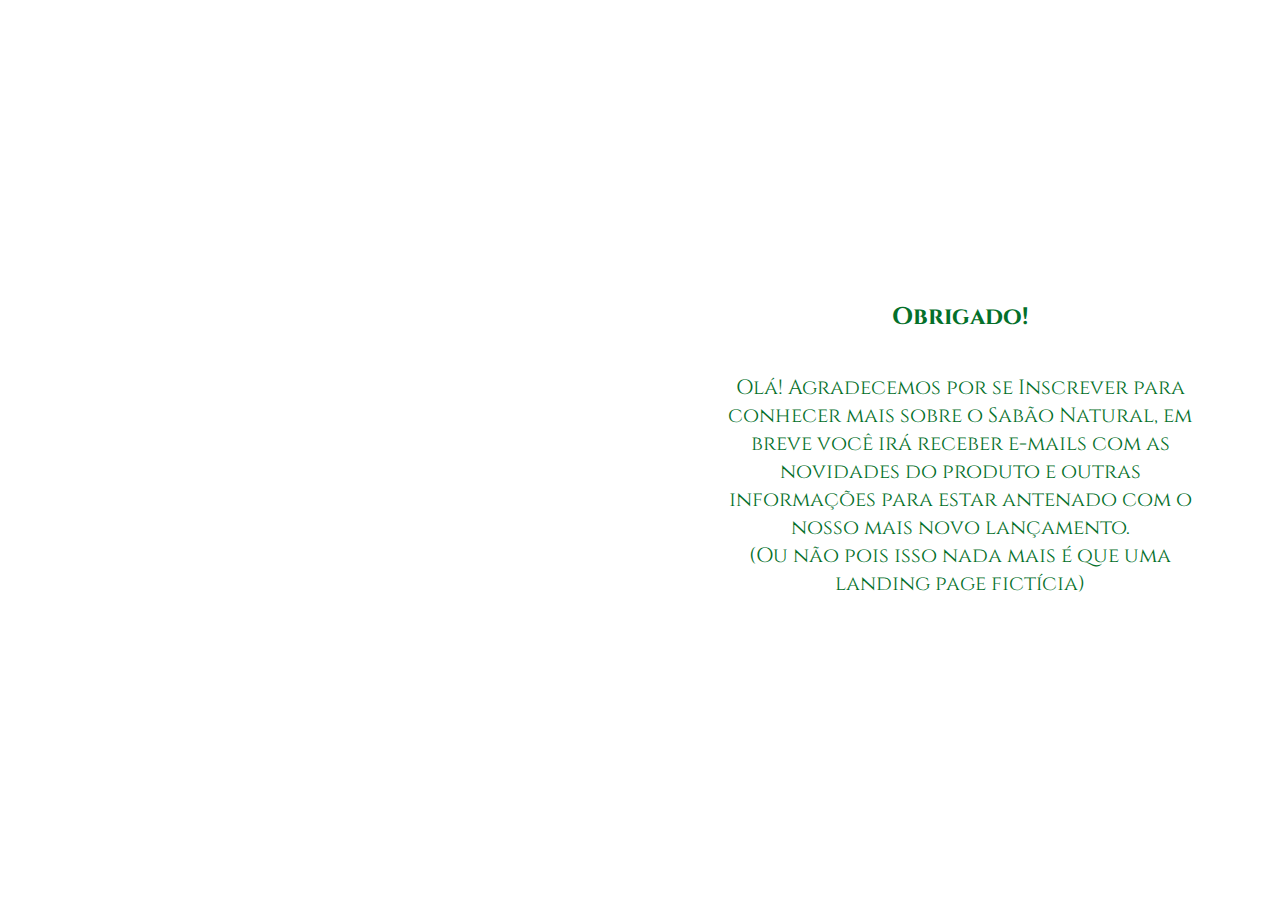
==== agradecimento.html @ 3a46c49c "Adicionado arquivo agradecimento.html" ====
<!DOCTYPE html>
<html lang="en">
<head>
    <meta charset="UTF-8">
    <meta http-equiv="X-UA-Compatible" content="IE=edge">
    <meta name="viewport" content="width=device-width, initial-scale=1.0">
    <link rel="stylesheet" href="style/style.css">
    <link rel="stylesheet" href="font-awesome/css/all.css">
    <link rel="preconnect" href="https://fonts.googleapis.com">
    <link rel="preconnect" href="https://fonts.gstatic.com" crossorigin>
    <link href="https://fonts.googleapis.com/css2?family=Cinzel:wght@500&display=swap" rel="stylesheet">
    <link rel="apple-touch-icon" sizes="180x180" href="favicon/apple-touch-icon.png">
    <link rel="icon" type="image/png" sizes="32x32" href="favicon/favicon-32x32.png">
    <link rel="icon" type="image/png" sizes="16x16" href="favicon/favicon-16x16.png">
    <link rel="manifest" href="favicon/site.webmanifest">
    <link rel="mask-icon" href="favicon/safari-pinned-tab.svg" color="#5bbad5">
    <meta name="msapplication-TileColor" content="#da532c">
    <meta name="theme-color" content="#ffffff">
    <title>Sabão Natural agradece!</title>
</head>
<body>
    <header class="split institucionalpage" id="middlepage">
        <div class="infostext">
            <h2 class="infostitulo">Obrigado!</h2>
            <p class="infosp">Olá! Agradecemos por se Inscrever para conhecer mais sobre o Sabão Natural, em breve você irá receber e-mails com as novidades do produto e outras informações para estar antenado com o nosso mais novo lançamento.
                <br>(Ou não pois isso nada mais é que uma landing page fictícia)
            </p>
        </div>
    </header>
</body>
</html>
---- style/style.css ----
html {
    font-family: 'Cinzel', serif;
    scroll-behavior: smooth;
}
.tituloimg{
    position: absolute;
    height: 50vh;
    top: 0;
    left: 0;
    right: 0;
    bottom: 0;
}
.labnome{
    padding-right: 135px;
}
.split {
    display: flex;
    flex-direction: column;
    justify-content: center;
    align-items: center;
    position: absolute;
}
section.split.titulopage{
    background-image: url('../img/soap1.jpg');
    background-position: center center;
    background-size: cover;
    background-repeat: no-repeat;
    
    top: 0;
    left: 0;
    right: 0;
    bottom: 0;
}
section.split.institucionalpage{
    background-image: url('../img/consumer1.jpg');
    background-position: center center;
    background-size: cover;
    background-repeat: no-repeat;
    
}
section.split.infospage {
    background-image: url('../img/consumer2.jpg');
    background-position: center center;
    background-size: cover;
    background-repeat: no-repeat;
    
}
.infostext {
    display: flex;
    flex-direction: column;
    align-content: space-around;
    color: #04702a;
    background-color: #ffffff99;
    text-align: center;
    width: 30rem;
    padding: 1rem;
}
h1.titulo{
    display: flex;
    justify-content: center;
    align-items: center;
    color: #04702a;
    background: #ffffff99;
    font-size: 3rem;
    border: 0.2rem solid;
    padding: 0 1em;
    margin-left: auto;
    margin-right: auto;
}
h2.infostitulo {
    font-size: 1.5rem;
    font-weight: bold;
}
p.infosp {
    font-size: 1.3rem;
}
h2.tituloform {
    margin-bottom: 0;
}
input {
    background-color: #fff;
    border: 0.150rem solid #04702a;
}
li {
    margin-bottom: 5px;
}
ul.formitems{
    padding: 0;
}
i.fas.fa-chevron-down, i.fas.fa-chevron-up, 
i.fas.fa-chevron-right, i.fas.fa-chevron-left {
    color: #04702a;
    font-size: 1.5rem;
    cursor: pointer;
}
.infosform{
    display: flex;
    flex-direction: column;
    align-content: space-around;
    color: #04702a;
    background-color: #ffffff99;
    width: 20rem;
    padding: 1rem;
}
.botao {
    border: 0;
    background-color: transparent;
    position: absolute;
}
button.botaoTop, button.botaoUp {
    top: 0;
}
button.botaoRight{
    right: 0;
}
button.botaoLeft{
    left: 0;
}
button.botaoMiddle, button.botaoDown {
    bottom: 0;
}
@media screen and (min-width: 1170px) {
    .titulo, .infosform {
        text-align: center;
    }
    .split {
        height: 100%;
        width: 50%;
        position: fixed;
        z-index: 1;
        top: 0;
        overflow-x: hidden;
    }

    button.botaoLeft {
        display: none;
    }
    .titulopage {
        left: 0;
        position: absolute;
    }
    .institucionalpage {
        left: 50%;
        position: absolute;
    }

    .infospage {
        left: 100%;
        position: absolute;
    
    }
    label {
        padding-right: 100px;
    }
    li {
        list-style: none;
    }
    .setaDown, .setaUp{
        display: none;
    }

}

@media screen and (max-width: 1169px){
    .split {
        text-align: center;
    }
    button.botaoLeft, button.botaoRight{
        display: none;
    }
    li {
        list-style: none;
    }
    ul {
        padding: 0;
    }
    .institucionalpage {
        position: absolute;
        top: 100%;
        height: 100vh;
        right: 0;
        left: 0;
        bottom: 0;
    }
    .infospage {
        position: absolute;
        top: 200%;
        height: 100vh;
        right: 0;
        left: 0;
        bottom: 0;
    }
    .infosform {
        padding: 1em;
        max-width: 451px;
        margin-left: auto;
        margin-right: auto;
    }
    .tituloform{
        padding-left: 15px;
        padding-right: 15px;
    }
    form {
        height: 50%;
    }
    
}
@media screen and (max-width: 500px) {
    h1.titulo{
        font-size: 2.1rem;
        max-width: 270px;
    }
    .split {
        text-align: center;
    }
    section.split.titulopage {
        background-position: top;
    }
    .infostext{
        width: 100%;
        padding: 0;
    }
    p.infosp {
        font-size: 1rem;
    }
    h2.infostitulo,p.infosp{
        padding: 0 2rem;
    }
    li {
        list-style: none;
    }
    ul {
        padding: 0;
    }
    .infosform {
        font-size: 14px;
        max-width: 300px;
    }
    form {
        height: 50%;
    }
    }
    
    @media screen and (max-width: 375px){
        h1.titulo{
            font-size: 1.8rem;
        }
        li {
            list-style: none;
        }
    }
    @media screen and (max-width: 320px){
        .infosform {
            font-size: 12px;
            max-width: 250px;
        }
        
    }
    @media screen and (max-width: 280px){
        h1.titulo{
            font-size: 25px;
            max-width: 240px;
        }
        .infosform {
            max-width: 200px;
        }
    }
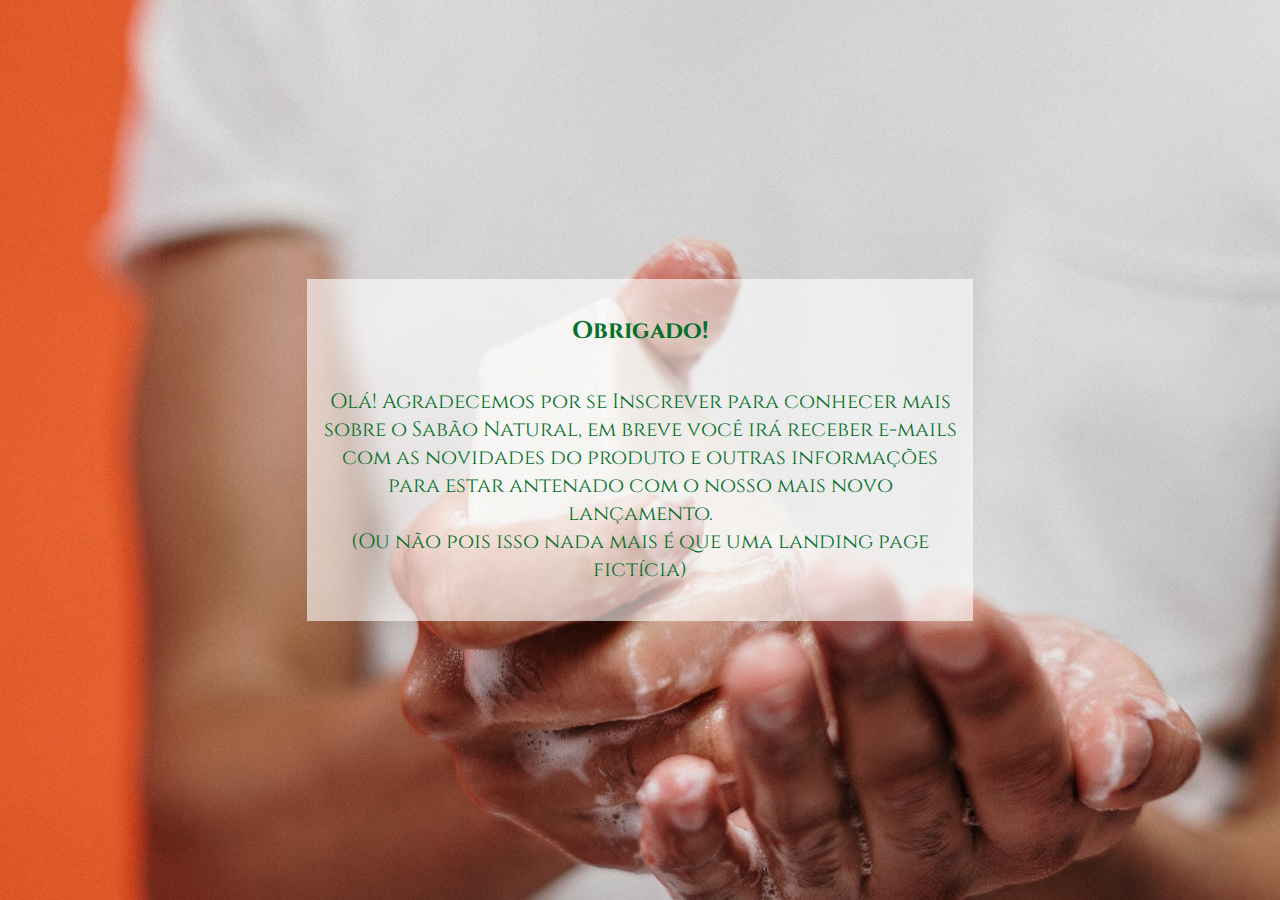
==== commit 9789bab2: "Atualizado arquivo agradecimento.html" ====
--- a/agradecimento.html
+++ b/agradecimento.html
@@ -4,7 +4,7 @@
     <meta charset="UTF-8">
     <meta http-equiv="X-UA-Compatible" content="IE=edge">
     <meta name="viewport" content="width=device-width, initial-scale=1.0">
-    <link rel="stylesheet" href="style/style.css">
+    <link rel="stylesheet" href="style/style-thanks.css">
     <link rel="stylesheet" href="font-awesome/css/all.css">
     <link rel="preconnect" href="https://fonts.googleapis.com">
     <link rel="preconnect" href="https://fonts.gstatic.com" crossorigin>
@@ -28,4 +28,4 @@
         </div>
     </header>
 </body>
-</html>+</html>
--- a/style/style-thanks.css
+++ b/style/style-thanks.css
@@ -0,0 +1,38 @@
+html {
+    font-family: 'Cinzel', serif;
+}
+.split {
+    display: flex;
+    flex-direction: column;
+    justify-content: center;
+    align-items: center;
+    position: absolute;
+    left: 0;
+    right: 0;
+}
+header.split.institucionalpage{
+    background-image: url('../img/consumer3.jpg');
+    background-position: center center;
+    background-size: cover;
+    background-repeat: no-repeat;
+    top: 0;
+    bottom: 0;
+    
+}
+.infostext {
+    display: flex;
+    flex-direction: column;
+    align-content: space-around;
+    color: #04702a;
+    background-color: #ffffff99;
+    text-align: center;
+    max-width: 650px;
+    padding: 1rem 0.5rem;
+}
+h2.infostitulo {
+    font-size: 1.5rem;
+    font-weight: bold;
+}
+p.infosp {
+    font-size: 1.3rem;
+}